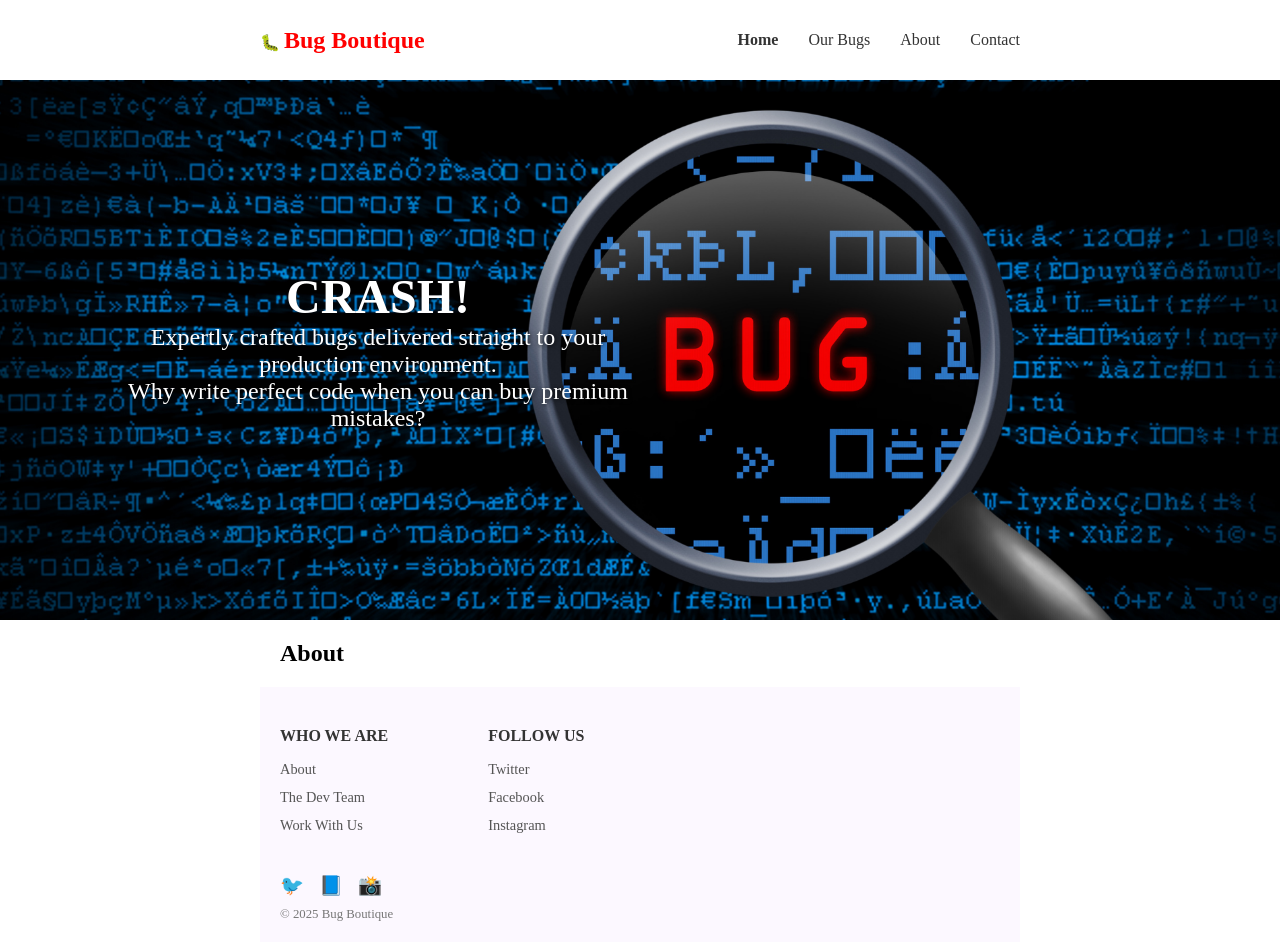
==== index.html @ af52fd67 "default commit" ====
<!doctype html>
<html lang="en">
  <head>
    <meta charset="UTF-8" />
    <meta name="viewport" content="width=device-width, initial-scale=1.0" />
    <title>The Bug Boutique | Alex Tkachenkov</title>

    <link rel="stylesheet" href="style.css" />
  </head>
  <body>
    <header>
      <div class="wrapper header-container">
        <div class="logo">
          <span class="logo-icon">🐛</span>
          <span class="logo-text">Bug Boutique</span>
        </div>

        <nav>
          <ul>
            <li><a href="index.html" class="active">Home</a></li>
            <li><a href="#bugs">Our Bugs</a></li>
            <li><a href="#about">About</a></li>
            <li><a href="#contact">Contact</a></li>
          </ul>
        </nav>
      </div>
    </header>

    <section class="hero-section">
      <div class="hero-content">
        <h1>CRASH!</h1>
        <p>
          Expertly crafted bugs delivered straight to your production
          environment. <br />
          Why write perfect code when you can buy premium mistakes?
        </p>
      </div>
    </section>

    
    <div class="wrapper">
      <section class="about">
        <h2>About</h2>
    </section>
    <footer>
        <div class="wrapper footer-container">
            <div class="footer-columns">
                <div class="footer-col">
                    <h4>WHO WE ARE</h4>
                    <ul>
                        <li><a href="#!">About</a></li>
                        <li><a href="#!">The Dev Team</a></li>
                        <li><a href="#!">Work With Us</a></li>
                    </ul>
                </div>
                
                <div class="footer-col">
                    <h4>FOLLOW US</h4>
                    <ul>
                        <li><a href="https://twitter.com" target="_blank">Twitter</a></li>
                        <li><a href="https://facebook.com" target="_blank">Facebook</a></li>
                        <li><a href="https://instagram.com" target="_blank">Instagram</a></li>
                    </ul>
                </div>
            </div>

            <div class="footer-bottom">
                <div class="social-icons">
                    <a href="https://twitter.com" target="_blank">🐦</a>
                    <a href="https://facebook.com" target="_blank">📘</a>
                    <a href="https://instagram.com" target="_blank">📸</a>
                </div>
                <p class="copyright">&copy; 2025 Bug Boutique</p>
            </div>
        </div>
    </footer>
  </body>
</html>
---- style.css ----
* {
  margin: 0;
  padding: 0;
  box-sizing: border-box;
}

body {
  min-height: 100vh;
}

.wrapper {
  max-width: 800px; /* Limits the maximum width so it doesn't stretch infinitely */
  margin: 0 auto; /* The magic trick: 'auto' on left/right margins centers the box */
  padding: 0 20px; /* Adds a little inside buffer so text doesn't touch the screen edge on mobile */
  width: 100%; /* Ensures the wrapper shrinks smoothly on smaller screens */
}
.header-container {
  display: flex;
  justify-content: space-between;
  align-items: center;
  height: 80px;

  .logo-text {
    font-size: 24px; /* Adjust as needed */
    font-weight: bold;
    color: #ff0000;
  }

  .li {
    font-size: 38px; /* Adjust as needed */
  }
}

/* Style the navigation list to be horizontal */
nav ul {
  display: flex;
  list-style: none; /* Removes the bullet points */
  gap: 30px; /* Space between the links */
}

/* Remove default link styling */
nav a {
  text-decoration: none;
  color: #333; /* Dark gray, change to match your design */
  font-weight: normal;
  transition: color 0.3s ease; /* Makes the hover effect smooth */
}

/* The Active State (Rule: must be bold) */
nav a.active {
  font-weight: bold;
}

/* The Hover State (Rule: must turn light purple) */
nav a:hover {
  color: #9b59b6;
}

.hero-section {
  width: 100%;
  height: 60vh;

  background-image: url("Software-bug.webp");
  background-size: cover;
  background-position: center;

  display: flex;
  align-items: center;

  padding: 0 10%;
}

.hero-content {
  max-width: 500px;
}

.hero-content h1 {
  font-size: 48px;
  color: #ffffff;
  text-shadow: 1px 1px 4px rgba(0, 0, 0, 0.7);
  font-style: normal;
  text-align: center;
}

.hero-content p {
  font-size: 24px;
  color: #ffffff;
  text-shadow: 1px 1px 4px rgba(0, 0, 0, 0.7);
  font-style: normal;
  text-align: center;
}

.wrapper .about {
    padding: 20px 20px;
}


/* --- FOOTER --- */
footer {
  padding: 40px 0 20px 0;
  /* Optional: a very light background color separates it from the main content */
  background-color: #fcf8ff;
}

.footer-container {
  display: flex;
  flex-direction: column;
  gap: 30px; /* Space between the columns and the bottom section */
}

/* Side-by-side columns */
.footer-columns {
  display: flex;
  gap: 100px; /* Big space between "Who We Are" and "Follow Us" */
}

.footer-col h4 {
  margin-bottom: 15px;
  font-size: 1rem;
  color: #333;
  cursor: default; /* Meets the "Not clickable" requirement */
}

.footer-col ul {
  list-style: none; /* Removes bullet points */
}

.footer-col ul li {
  margin-bottom: 10px;
}

.footer-col a {
  text-decoration: none;
  color: #555;
  font-size: 0.9rem;
  transition: color 0.3s ease;
}

/* Meets the Hover effect requirement */
.footer-col a:hover {
  color: #9b59b6;
}

.social-icons {
  display: flex;
  gap: 15px;
  margin-bottom: 10px;
}

.social-icons a {
  text-decoration: none;
  font-size: 1.2rem;
}

.copyright {
  font-size: 0.8rem;
  color: #777;
  cursor: default; /* Live text, but not a link */
}
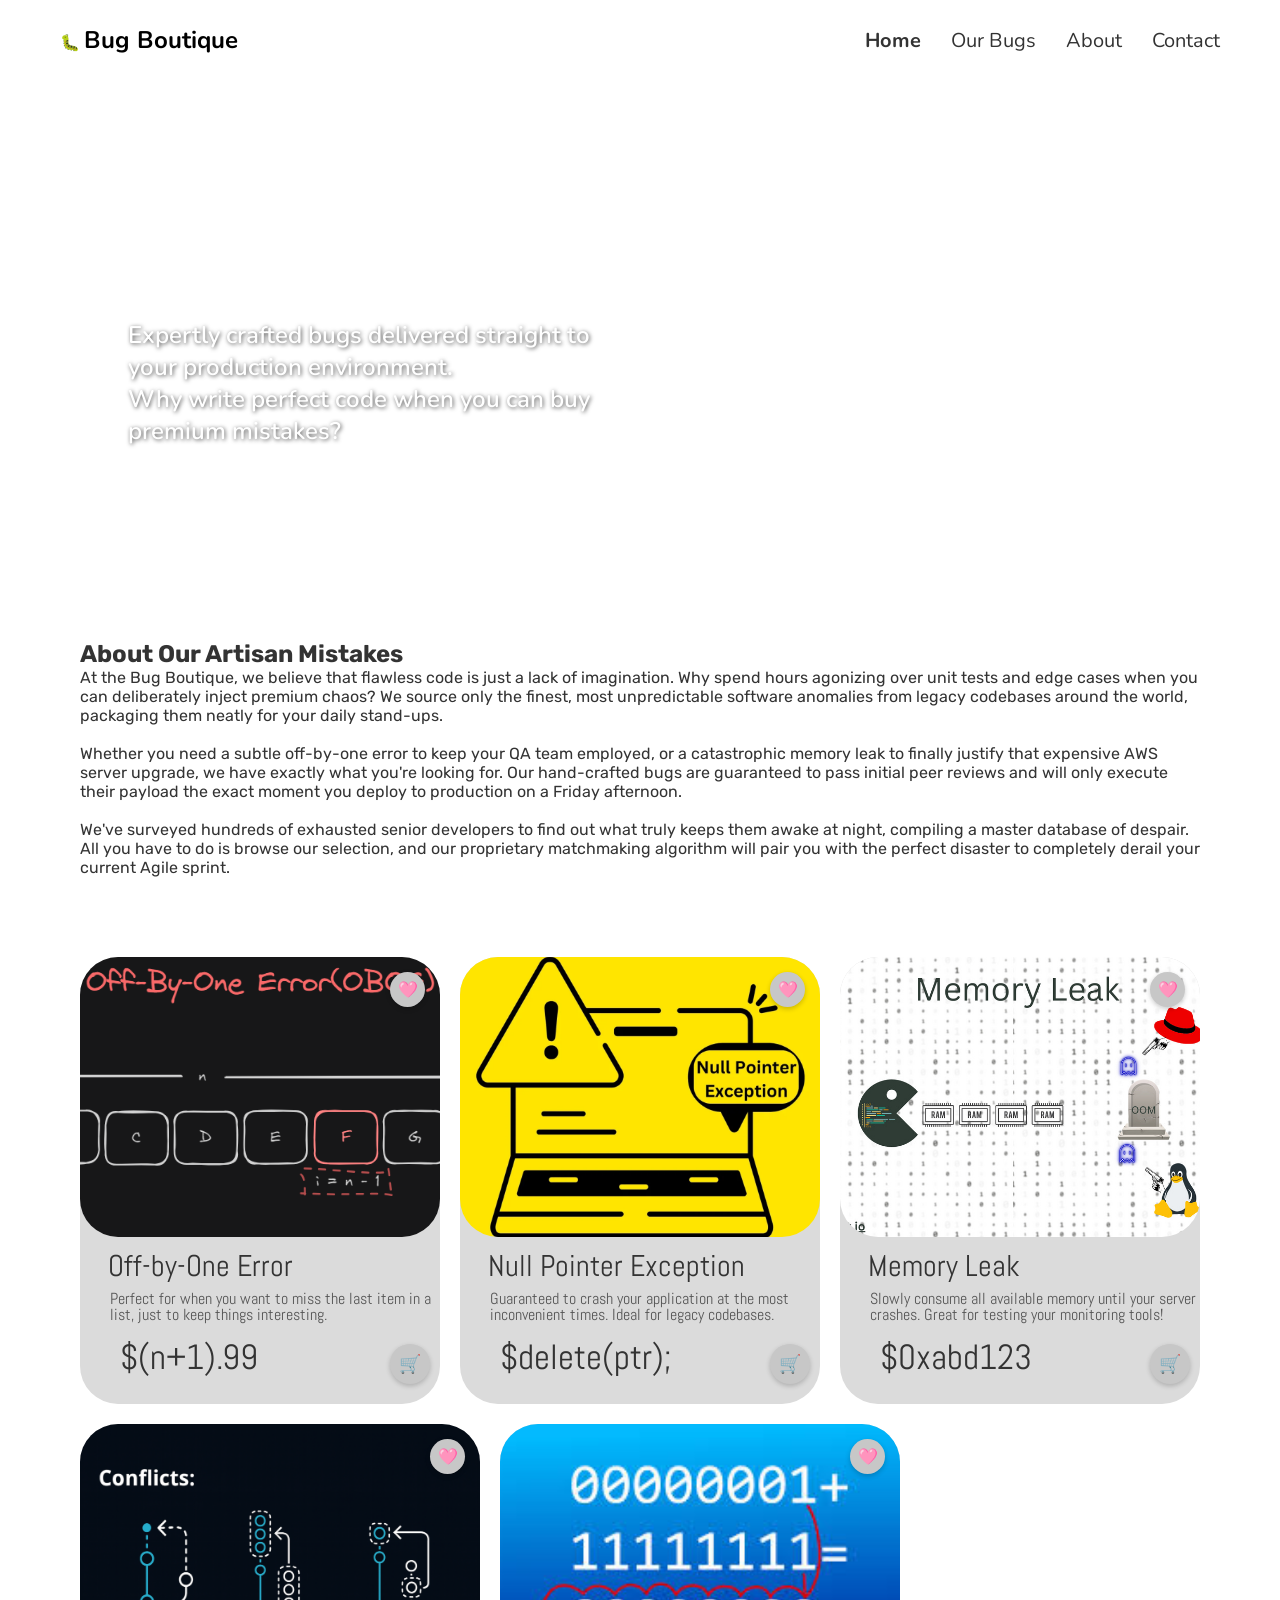
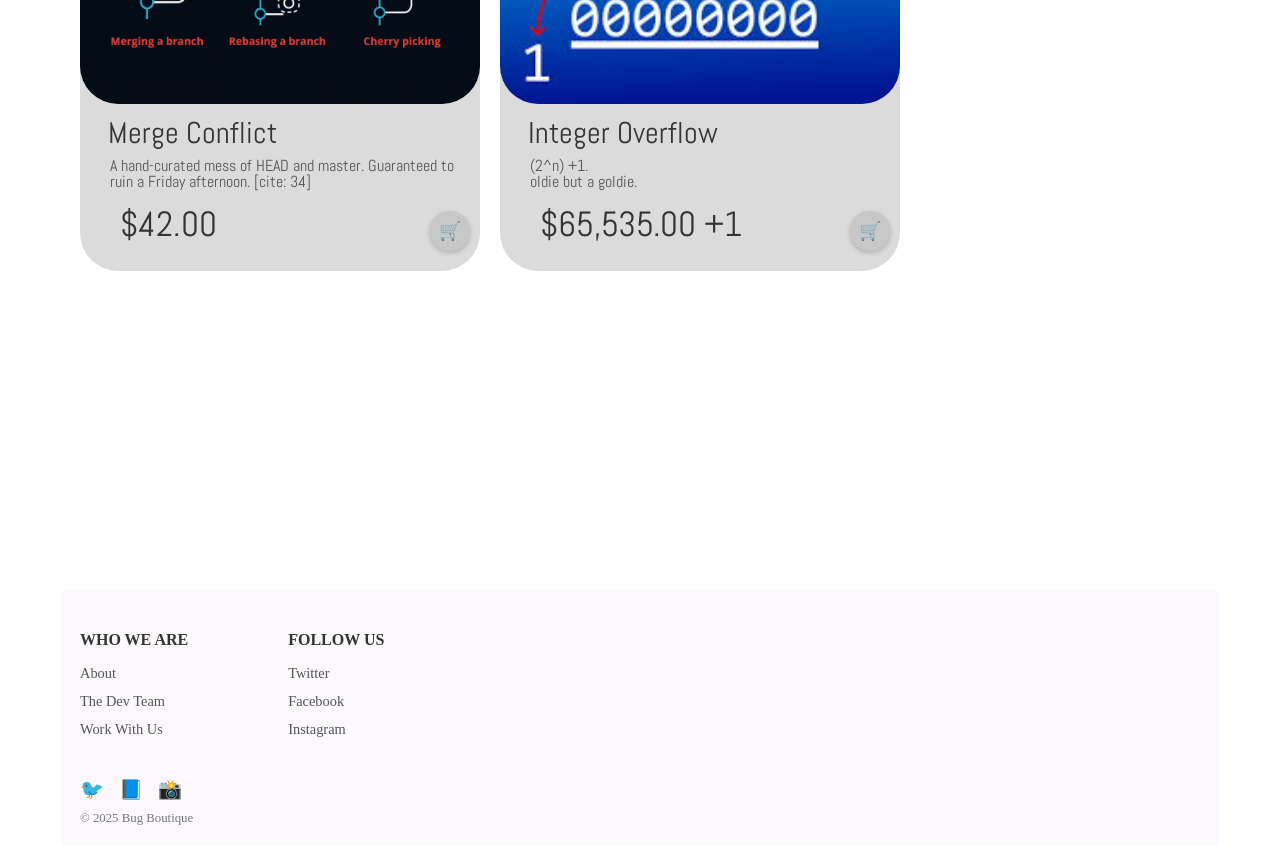
==== commit e1bffe30: "1st page done" ====
--- a/index.html
+++ b/index.html
@@ -4,8 +4,17 @@
     <meta charset="UTF-8" />
     <meta name="viewport" content="width=device-width, initial-scale=1.0" />
     <title>The Bug Boutique | Alex Tkachenkov</title>
+    <meta charset="UTF-8">
+    <meta name="viewport" content="width=device-width, initial-scale=1.0">
+    <title>The Bug Boutique | Alex Tkachenkov</title>
 
-    <link rel="stylesheet" href="style.css" />
+    <link rel="preconnect" href="https://fonts.googleapis.com">
+    <link rel="preconnect" href="https://fonts.gstatic.com" crossorigin>
+    <link href="https://fonts.googleapis.com/css2?family=Nunito:wght@400;700&family=Rubik:wght@400;700&display=swap" rel="stylesheet">
+
+<link href="https://fonts.googleapis.com/css2?family=Abel&display=swap" rel="stylesheet">
+    
+    <link rel="stylesheet" href="style.css">
   </head>
   <body>
     <header>
@@ -40,7 +49,82 @@
     
     <div class="wrapper">
       <section class="about">
-        <h2>About</h2>
+        <h2>About Our Artisan Mistakes</h2>
+        <p>At the Bug Boutique, we believe that flawless code is just a lack of imagination. Why spend hours agonizing over unit tests and edge cases when you can deliberately inject premium chaos? We source only the finest, most unpredictable software anomalies from legacy codebases around the world, packaging them neatly for your daily stand-ups.<br><br></p>
+    
+    <p>Whether you need a subtle off-by-one error to keep your QA team employed, or a catastrophic memory leak to finally justify that expensive AWS server upgrade, we have exactly what you're looking for. Our hand-crafted bugs are guaranteed to pass initial peer reviews and will only execute their payload the exact moment you deploy to production on a Friday afternoon.<br><br></p>
+    
+    <p>We've surveyed hundreds of exhausted senior developers to find out what truly keeps them awake at night, compiling a master database of despair. All you have to do is browse our selection, and our proprietary matchmaking algorithm will pair you with the perfect disaster to completely derail your current Agile sprint.<br></p>
+    </section>
+
+    <section class="cards">
+      <div class="card">
+        <div class="card-image-container">
+          <img src="images/OB1-OffByOneError.png" alt="Off-by-One Error" class="card-image"/>
+          <div class="heart-icon">🩷</div>
+        </div>
+        <h3>Off-by-One Error</h3>
+        <p>Perfect for when you want to miss the last item in a list, just to keep things interesting.</p>
+        <div class="card-footer">
+    <span class="price">$(n+1).99</span>
+    <span class="cart-icon">🛒</span>
+  </div>
+      </div>
+
+      <div class="card">
+        <div class="card-image-container">
+          <img src="images/NullPtrException.webp" alt="NullPtrException" class="card-image"/>
+          <div class="heart-icon">🩷</div>
+        </div>
+        <h3>Null Pointer Exception</h3>
+        <p>Guaranteed to crash your application at the most inconvenient times. Ideal for legacy codebases.</p>
+        <div class="card-footer">
+    <span class="price">$delete(ptr);</span>
+    <span class="cart-icon">🛒</span>
+  </div>
+      </div>
+
+      <div class="card">
+        <div class="card-image-container">
+          <img src="images/MemoyLeak.jpg" alt="MemoyLeak" class="card-image"/>
+          <div class="heart-icon">🩷</div>
+        </div>
+        <h3>Memory Leak</h3>
+        <p>Slowly consume all available memory until your server crashes. Great for testing your monitoring tools!</p>
+        <div class="card-footer">
+    <span class="price">$0xabd123</span>
+    <span class="cart-icon">🛒</span>
+  </div>
+      </div>
+
+      <div class="card">
+  <div class="card-image-container">
+    <img src="images/MergConflict.png" alt="Merge Conflict" class="card-image"/>
+    <div class="heart-icon">🩷</div>
+  </div>
+  <h3>Merge Conflict</h3>
+  <p>A hand-curated mess of  HEAD and  master. Guaranteed to ruin a Friday afternoon. [cite: 34]</p>
+  <div class="card-footer">
+    <span class="price">$42.00</span>
+    <span class="cart-icon">🛒</span>
+  </div>
+</div>
+
+<div class="card">
+  <div class="card-image-container">
+    <img src="images/IntegerOverflow.jfif" alt="Integer Overflow" class="card-image"/>
+    <div class="heart-icon">🩷</div>
+  </div>
+  <h3>Integer Overflow</h3>
+  <p>(2^n) +1.<br> oldie but a goldie.</p>
+  <div class="card-footer">
+    <span class="price">$65,535.00 +1</span>
+    <span class="cart-icon">🛒</span>
+  </div>
+</div>
+
+
+      
     </section>
     <footer>
         <div class="wrapper footer-container">
@@ -53,6 +137,8 @@
                         <li><a href="#!">Work With Us</a></li>
                     </ul>
                 </div>
+
+                
                 
                 <div class="footer-col">
                     <h4>FOLLOW US</h4>
--- a/style.css
+++ b/style.css
@@ -9,10 +9,10 @@
 }
 
 .wrapper {
-  max-width: 800px; /* Limits the maximum width so it doesn't stretch infinitely */
-  margin: 0 auto; /* The magic trick: 'auto' on left/right margins centers the box */
-  padding: 0 20px; /* Adds a little inside buffer so text doesn't touch the screen edge on mobile */
-  width: 100%; /* Ensures the wrapper shrinks smoothly on smaller screens */
+  max-width: 1200px;
+  margin: 0 auto;
+  padding: 0 20px;
+  width: 100%;
 }
 .header-container {
   display: flex;
@@ -21,13 +21,22 @@
   height: 80px;
 
   .logo-text {
-    font-size: 24px; /* Adjust as needed */
-    font-weight: bold;
-    color: #ff0000;
-  }
+  font-family: Nunito;
+font-weight: 700;
+font-size: 24px;
+line-height: 100%;
+letter-spacing: 25%;
+}
 
   .li {
-    font-size: 38px; /* Adjust as needed */
+    font-family: Nunito;
+font-weight: 700;
+font-style: Bold;
+font-size: 30px;
+leading-trim: NONE;
+line-height: 100%;
+letter-spacing: 0%;
+
   }
 }
 
@@ -44,6 +53,8 @@
   color: #333; /* Dark gray, change to match your design */
   font-weight: normal;
   transition: color 0.3s ease; /* Makes the hover effect smooth */
+  font-size: 20px;
+  font-family: "Nunito", sans-serif;
 }
 
 /* The Active State (Rule: must be bold) */
@@ -60,7 +71,8 @@
   width: 100%;
   height: 60vh;
 
-  background-image: url("Software-bug.webp");
+  /*background-image: url("Software-bug.webp");*/
+  background-image: url("images/software_bug_edited.png");
   background-size: cover;
   background-position: center;
 
@@ -77,9 +89,11 @@
 .hero-content h1 {
   font-size: 48px;
   color: #ffffff;
-  text-shadow: 1px 1px 4px rgba(0, 0, 0, 0.7);
-  font-style: normal;
-  text-align: center;
+  /*text-shadow: 1px 1px 4px rgba(0, 0, 0, 0.7);*/
+  font-style: extra-bold;
+  font-weight: 800;
+  text-align: left;
+  font-family: "Nunito", sans-serif;
 }
 
 .hero-content p {
@@ -87,13 +101,20 @@
   color: #ffffff;
   text-shadow: 1px 1px 4px rgba(0, 0, 0, 0.7);
   font-style: normal;
-  text-align: center;
+  text-align: left;
+  font-family: "Nunito", sans-serif;
+  font-weight: 600;
 }
 
 .wrapper .about {
-    padding: 20px 20px;
-}
-
+  padding: 20px 20px;
+  font-family: "Rubik", sans-serif;
+  /*color: #9b59b6;*/
+  color: #333;
+  .h1 {
+    font-weight: 700;
+  }
+}
 
 /* --- FOOTER --- */
 footer {
@@ -157,3 +178,98 @@
   color: #777;
   cursor: default; /* Live text, but not a link */
 }
+
+.cards {
+  display: flex;
+  flex-wrap: wrap;
+  gap: 20px;
+  padding: 20px 20px 320px 20px;
+  margin-top: 40px;
+  height: auto; /*consider removing*/
+
+  .card {
+    flex: 1 1 280px;
+    max-width: 400px;
+    /*min-width: 10px;*/
+    background-color: #dbdbdb;
+    border-radius: 38px;
+    display: flex;
+    flex-direction: column;
+    justify-content: space-between;
+    .card-image-container {
+      position: relative;
+      .card-image {
+        width: 100%;
+        height: 280px; /*consider removing*/
+        object-fit: cover;
+        border-radius: 38px;
+      }
+      .heart-icon {
+        top: 15px; /* Pushes it down 15px from the top edge of the image */
+        right: 15px; /* Pushes it 15px from the right edge */
+        position: absolute; /* Allows it to be positioned on top of the image */
+        /* Styling the icon circle */
+        background-color: rgb(199, 199, 199);
+        width: 35px;
+        height: 35px;
+        display: flex;
+        justify-content: center;
+        align-items: center;
+        border-radius: 50%; /* Makes the background a perfect circle */
+        cursor: pointer; /* Turns the mouse into a hand on hover */
+        box-shadow: 0 2px 5px rgba(0, 0, 0, 0.2); /* Optional: adds a tiny shadow to the icon */
+      }
+    }
+  }
+  h3 {
+      padding: 10px 0 0 28px;
+      font-family: "abel", sans-serif;
+      font-weight: 400;
+      font-size: 30px;
+      line-height: 100%;
+      letter-spacing: 0%;
+
+      color: #333;
+    }
+    p {
+      padding: 10px 0 0 30px;
+      font-family: "abel", sans-serif;
+      font-weight: 400;
+      font-size: 18x;
+      line-height: 100%;
+      letter-spacing: 0%;
+      color: #555;
+    }
+    .card-footer {
+      display: flex;
+      justify-content: space-between;
+      align-items: center;
+      padding: 10px;
+      font-family: "abel", sans-serif;
+      font-weight: 400;
+      font-size: 18px;
+      line-height: 100%;
+      letter-spacing: 0%;
+      color: #333;
+      
+      .price {
+          font-weight: 400;
+          font-size: 35px;
+          font-family: abel;
+          padding: 15px 0 28px 30px ;
+      }
+      .cart-icon {
+        background-color: rgb(199, 199, 199);
+        width: 35px;
+        height: 35px;
+        display: flex;
+        justify-content: center;
+        align-items: center;
+        border-radius: 50%; /* Makes the background a perfect circle */
+        padding: 20px;
+        cursor: pointer; /* Turns the mouse into a hand on hover */
+        box-shadow: 0 2px 5px rgba(0, 0, 0, 0.2); /* Optional: adds a tiny shadow to the icon */
+      }
+    }
+  }
+}
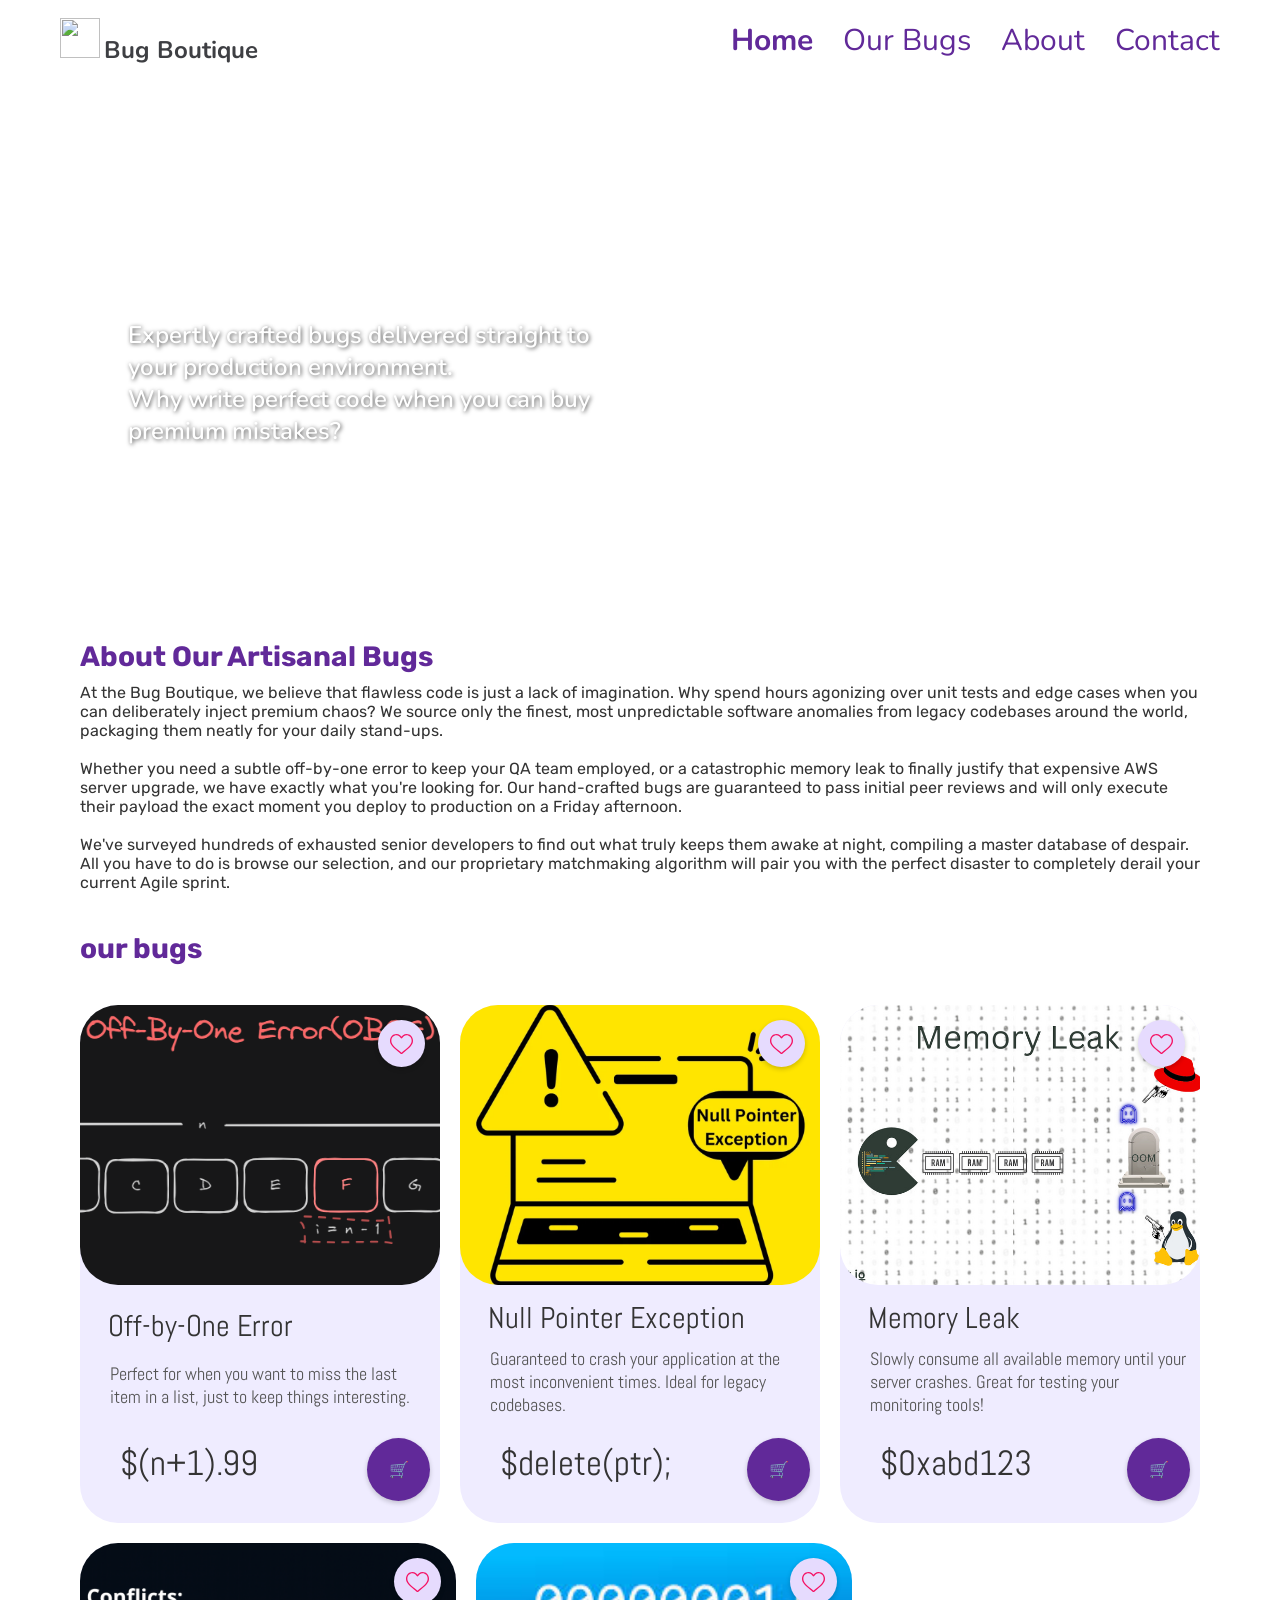
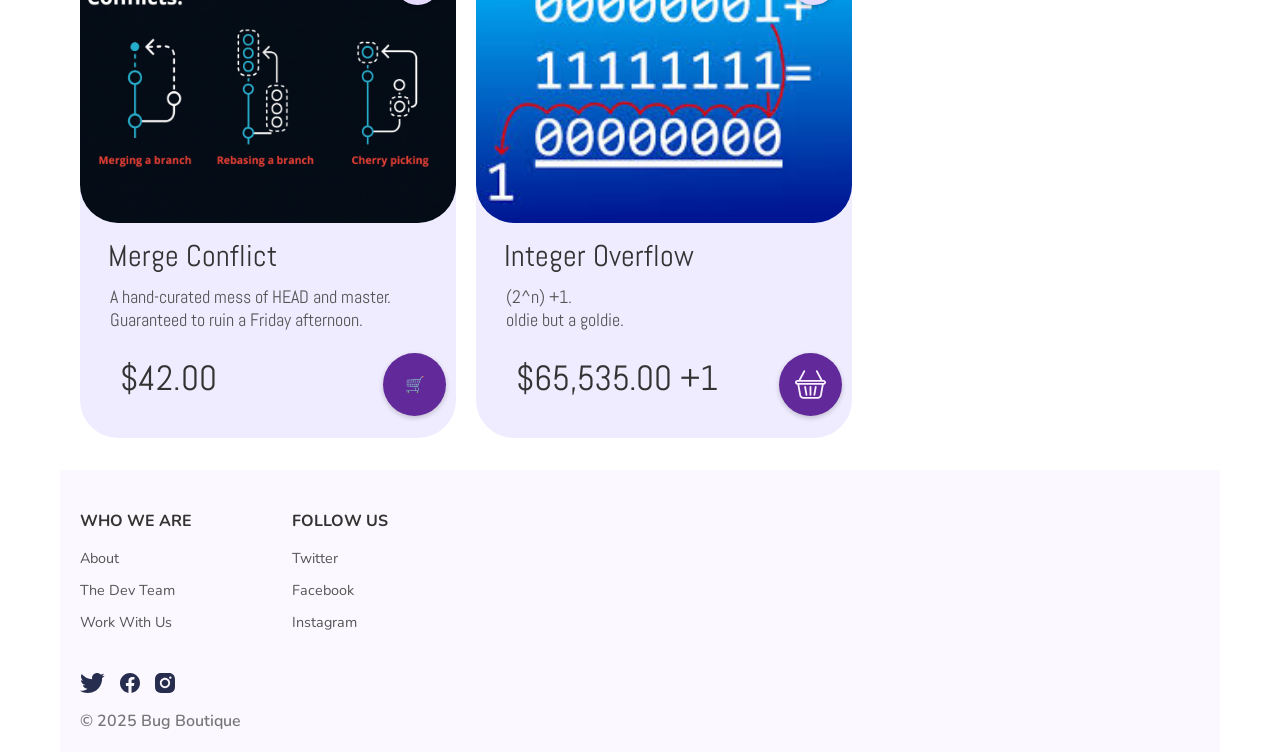
==== commit 92775860: "finished page 1" ====
--- a/index.html
+++ b/index.html
@@ -20,7 +20,7 @@
     <header>
       <div class="wrapper header-container">
         <div class="logo">
-          <span class="logo-icon">🐛</span>
+          <img src="images/BugBoutiqueLogo.png" class="logo-icon" >
           <span class="logo-text">Bug Boutique</span>
         </div>
 
@@ -49,7 +49,7 @@
     
     <div class="wrapper">
       <section class="about">
-        <h2>About Our Artisan Mistakes</h2>
+        <h2>About Our Artisanal Bugs</h2>
         <p>At the Bug Boutique, we believe that flawless code is just a lack of imagination. Why spend hours agonizing over unit tests and edge cases when you can deliberately inject premium chaos? We source only the finest, most unpredictable software anomalies from legacy codebases around the world, packaging them neatly for your daily stand-ups.<br><br></p>
     
     <p>Whether you need a subtle off-by-one error to keep your QA team employed, or a catastrophic memory leak to finally justify that expensive AWS server upgrade, we have exactly what you're looking for. Our hand-crafted bugs are guaranteed to pass initial peer reviews and will only execute their payload the exact moment you deploy to production on a Friday afternoon.<br><br></p>
@@ -57,11 +57,14 @@
     <p>We've surveyed hundreds of exhausted senior developers to find out what truly keeps them awake at night, compiling a master database of despair. All you have to do is browse our selection, and our proprietary matchmaking algorithm will pair you with the perfect disaster to completely derail your current Agile sprint.<br></p>
     </section>
 
+    
+      <h1 class="cards-title">our bugs</h1>
+    
     <section class="cards">
       <div class="card">
         <div class="card-image-container">
           <img src="images/OB1-OffByOneError.png" alt="Off-by-One Error" class="card-image"/>
-          <div class="heart-icon">🩷</div>
+          <div class="heart-icon"><img src="images/heart 4.svg"></div>
         </div>
         <h3>Off-by-One Error</h3>
         <p>Perfect for when you want to miss the last item in a list, just to keep things interesting.</p>
@@ -74,7 +77,7 @@
       <div class="card">
         <div class="card-image-container">
           <img src="images/NullPtrException.webp" alt="NullPtrException" class="card-image"/>
-          <div class="heart-icon">🩷</div>
+          <div class="heart-icon"><img src="images/heart 4.svg"></div>
         </div>
         <h3>Null Pointer Exception</h3>
         <p>Guaranteed to crash your application at the most inconvenient times. Ideal for legacy codebases.</p>
@@ -87,7 +90,7 @@
       <div class="card">
         <div class="card-image-container">
           <img src="images/MemoyLeak.jpg" alt="MemoyLeak" class="card-image"/>
-          <div class="heart-icon">🩷</div>
+          <div class="heart-icon"><img src="images/heart 4.svg"></div>
         </div>
         <h3>Memory Leak</h3>
         <p>Slowly consume all available memory until your server crashes. Great for testing your monitoring tools!</p>
@@ -100,10 +103,10 @@
       <div class="card">
   <div class="card-image-container">
     <img src="images/MergConflict.png" alt="Merge Conflict" class="card-image"/>
-    <div class="heart-icon">🩷</div>
+    <div class="heart-icon"><img src="images/heart 4.svg"></div>
   </div>
   <h3>Merge Conflict</h3>
-  <p>A hand-curated mess of  HEAD and  master. Guaranteed to ruin a Friday afternoon. [cite: 34]</p>
+  <p>A hand-curated mess of  HEAD and  master. Guaranteed to ruin a Friday afternoon.</p>
   <div class="card-footer">
     <span class="price">$42.00</span>
     <span class="cart-icon">🛒</span>
@@ -113,13 +116,13 @@
 <div class="card">
   <div class="card-image-container">
     <img src="images/IntegerOverflow.jfif" alt="Integer Overflow" class="card-image"/>
-    <div class="heart-icon">🩷</div>
+    <div class="heart-icon"><img src="images/heart 4.svg"></div>
   </div>
   <h3>Integer Overflow</h3>
   <p>(2^n) +1.<br> oldie but a goldie.</p>
   <div class="card-footer">
     <span class="price">$65,535.00 +1</span>
-    <span class="cart-icon">🛒</span>
+    <span class="cart-icon"><img src="images/shopping-basket 4.svg"></span>
   </div>
 </div>
 
@@ -152,9 +155,9 @@
 
             <div class="footer-bottom">
                 <div class="social-icons">
-                    <a href="https://twitter.com" target="_blank">🐦</a>
-                    <a href="https://facebook.com" target="_blank">📘</a>
-                    <a href="https://instagram.com" target="_blank">📸</a>
+                    <a href="https://twitter.com" target="_blank"><img src="images/twitter.svg"></a>
+                    <a href="https://facebook.com" target="_blank"><img src="images/facebook.svg"></a>
+                    <a href="https://instagram.com" target="_blank"><img src="images/instagram.svg"></a>
                 </div>
                 <p class="copyright">&copy; 2025 Bug Boutique</p>
             </div>
--- a/style.css
+++ b/style.css
@@ -6,6 +6,7 @@
 
 body {
   min-height: 100vh;
+  overflow-x: hidden;
 }
 
 .wrapper {
@@ -19,25 +20,28 @@
   justify-content: space-between;
   align-items: center;
   height: 80px;
-
-  .logo-text {
+}
+
+.logo-icon {
+  width: 40px;
+  height: 40px;
+}
+
+.logo-text {
   font-family: Nunito;
-font-weight: 700;
-font-size: 24px;
-line-height: 100%;
-letter-spacing: 25%;
-}
-
-  .li {
-    font-family: Nunito;
-font-weight: 700;
-font-style: Bold;
-font-size: 30px;
-leading-trim: NONE;
-line-height: 100%;
-letter-spacing: 0%;
-
-  }
+  font-weight: 700;
+  font-size: 24px;
+  line-height: 100%;
+  letter-spacing: 25%;
+  color: #3E3F43;
+}
+.li {
+  font-family: Nunito;
+  font-weight: 700;
+  font-style: Bold;
+  font-size: 30px;
+  line-height: 100%;
+  letter-spacing: 0%;
 }
 
 /* Style the navigation list to be horizontal */
@@ -50,10 +54,10 @@
 /* Remove default link styling */
 nav a {
   text-decoration: none;
-  color: #333; /* Dark gray, change to match your design */
+  color: #612999;
   font-weight: normal;
   transition: color 0.3s ease; /* Makes the hover effect smooth */
-  font-size: 20px;
+  font-size: 30px;
   font-family: "Nunito", sans-serif;
 }
 
@@ -64,7 +68,7 @@
 
 /* The Hover State (Rule: must turn light purple) */
 nav a:hover {
-  color: #9b59b6;
+  color: #E6DBFE;
 }
 
 .hero-section {
@@ -111,9 +115,129 @@
   font-family: "Rubik", sans-serif;
   /*color: #9b59b6;*/
   color: #333;
-  .h1 {
-    font-weight: 700;
-  }
+}
+.about h2 {
+  font-weight: 700;
+  font-size: 28px;
+  padding: 0 0 10px 0;
+  color: #612999;
+}
+.cards-title {
+  font-weight: 700;
+    font-family: "Rubik", sans-serif;
+    font-size: 28px;
+    padding: 20px 0 0 20px;
+    color: #612999;
+}
+.cards {
+  display: flex;
+  flex-wrap: wrap;
+  gap: 20px;
+  padding: 0 20px 32px 20px;
+  margin-top: 40px;
+  height: auto; /*consider removing*/
+}
+
+.cards .gallery {
+  flex: 1 1 280px;
+  max-width: 265px;
+  background-color: #dbdbdb;
+  border-radius: 38px;
+  display: flex;
+  flex-direction: column;
+  justify-content: space-between;
+}
+.cards .gallery .gallery-image-container {
+  position: relative;
+}
+
+
+/* 2. The individual card */
+.card {
+  flex: 1 1 280px;
+  max-width: 376px;
+  background-color: #EFECFF;
+  border-radius: 38px;
+  display: flex;
+  flex-direction: column;
+  justify-content: space-between;
+}
+
+/* 3. The image container inside the card */
+.card-image-container {
+  position: relative;
+}
+
+/* 4. The image itself */
+.card-image {
+  width: 100%;
+  height: 280px;
+  object-fit: cover;
+  background-color: #E6DBFE;
+  /*padding : 4px;*/
+  border-radius: 38px;
+
+}
+
+/* 5. The heart icon inside the container */
+.card-image-container .heart-icon {
+  top: 15px;
+  right: 15px;
+  position: absolute;
+  background-color: #E6DBFE;
+  width: 47px;
+  height: 47px;
+  display: flex;
+  justify-content: center;
+  align-items: center;
+  border-radius: 50%;
+  cursor: pointer;
+  box-shadow: 0 2px 5px rgba(0, 0, 0, 0.2);
+}
+
+/* 6. Typography explicitly targeting the cards */
+.card h3 {
+  padding: 10px 0 0 28px;
+  font-family: "Abel", sans-serif;
+  font-weight: 400;
+  font-size: 30px;
+  color: #333;
+}
+
+.card p {
+  padding: 10px 10px 0 30px;
+  font-family: "Abel", sans-serif;
+  font-weight: 400;
+  font-size: 18px; /* Fixed the 18x typo here! */
+  color: #555;
+}
+
+/* 7. The Footer of the card */
+.card-footer {
+  display: flex;
+  justify-content: space-between;
+  align-items: center;
+  padding: 10px;
+  color: #333;
+}
+
+.card-footer .price {
+  font-size: 35px;
+  font-family: "Abel", sans-serif;
+  padding: 15px 0 28px 30px;
+}
+
+.card-footer .cart-icon {
+  background-color:#612999;
+  width: 63px;
+  height: 63px;
+  display: flex;
+  justify-content: center;
+  align-items: center;
+  border-radius: 50%;
+  padding: 20px;
+  cursor: pointer;
+  box-shadow: 0 2px 5px rgba(0, 0, 0, 0.2);
 }
 
 /* --- FOOTER --- */
@@ -121,6 +245,7 @@
   padding: 40px 0 20px 0;
   /* Optional: a very light background color separates it from the main content */
   background-color: #fcf8ff;
+  font-family: "Nunito", sans-serif;
 }
 
 .footer-container {
@@ -174,102 +299,8 @@
 }
 
 .copyright {
-  font-size: 0.8rem;
+  font-size: 16px;
+  font-weight: 600;
   color: #777;
   cursor: default; /* Live text, but not a link */
 }
-
-.cards {
-  display: flex;
-  flex-wrap: wrap;
-  gap: 20px;
-  padding: 20px 20px 320px 20px;
-  margin-top: 40px;
-  height: auto; /*consider removing*/
-
-  .card {
-    flex: 1 1 280px;
-    max-width: 400px;
-    /*min-width: 10px;*/
-    background-color: #dbdbdb;
-    border-radius: 38px;
-    display: flex;
-    flex-direction: column;
-    justify-content: space-between;
-    .card-image-container {
-      position: relative;
-      .card-image {
-        width: 100%;
-        height: 280px; /*consider removing*/
-        object-fit: cover;
-        border-radius: 38px;
-      }
-      .heart-icon {
-        top: 15px; /* Pushes it down 15px from the top edge of the image */
-        right: 15px; /* Pushes it 15px from the right edge */
-        position: absolute; /* Allows it to be positioned on top of the image */
-        /* Styling the icon circle */
-        background-color: rgb(199, 199, 199);
-        width: 35px;
-        height: 35px;
-        display: flex;
-        justify-content: center;
-        align-items: center;
-        border-radius: 50%; /* Makes the background a perfect circle */
-        cursor: pointer; /* Turns the mouse into a hand on hover */
-        box-shadow: 0 2px 5px rgba(0, 0, 0, 0.2); /* Optional: adds a tiny shadow to the icon */
-      }
-    }
-  }
-  h3 {
-      padding: 10px 0 0 28px;
-      font-family: "abel", sans-serif;
-      font-weight: 400;
-      font-size: 30px;
-      line-height: 100%;
-      letter-spacing: 0%;
-
-      color: #333;
-    }
-    p {
-      padding: 10px 0 0 30px;
-      font-family: "abel", sans-serif;
-      font-weight: 400;
-      font-size: 18x;
-      line-height: 100%;
-      letter-spacing: 0%;
-      color: #555;
-    }
-    .card-footer {
-      display: flex;
-      justify-content: space-between;
-      align-items: center;
-      padding: 10px;
-      font-family: "abel", sans-serif;
-      font-weight: 400;
-      font-size: 18px;
-      line-height: 100%;
-      letter-spacing: 0%;
-      color: #333;
-      
-      .price {
-          font-weight: 400;
-          font-size: 35px;
-          font-family: abel;
-          padding: 15px 0 28px 30px ;
-      }
-      .cart-icon {
-        background-color: rgb(199, 199, 199);
-        width: 35px;
-        height: 35px;
-        display: flex;
-        justify-content: center;
-        align-items: center;
-        border-radius: 50%; /* Makes the background a perfect circle */
-        padding: 20px;
-        cursor: pointer; /* Turns the mouse into a hand on hover */
-        box-shadow: 0 2px 5px rgba(0, 0, 0, 0.2); /* Optional: adds a tiny shadow to the icon */
-      }
-    }
-  }
-}
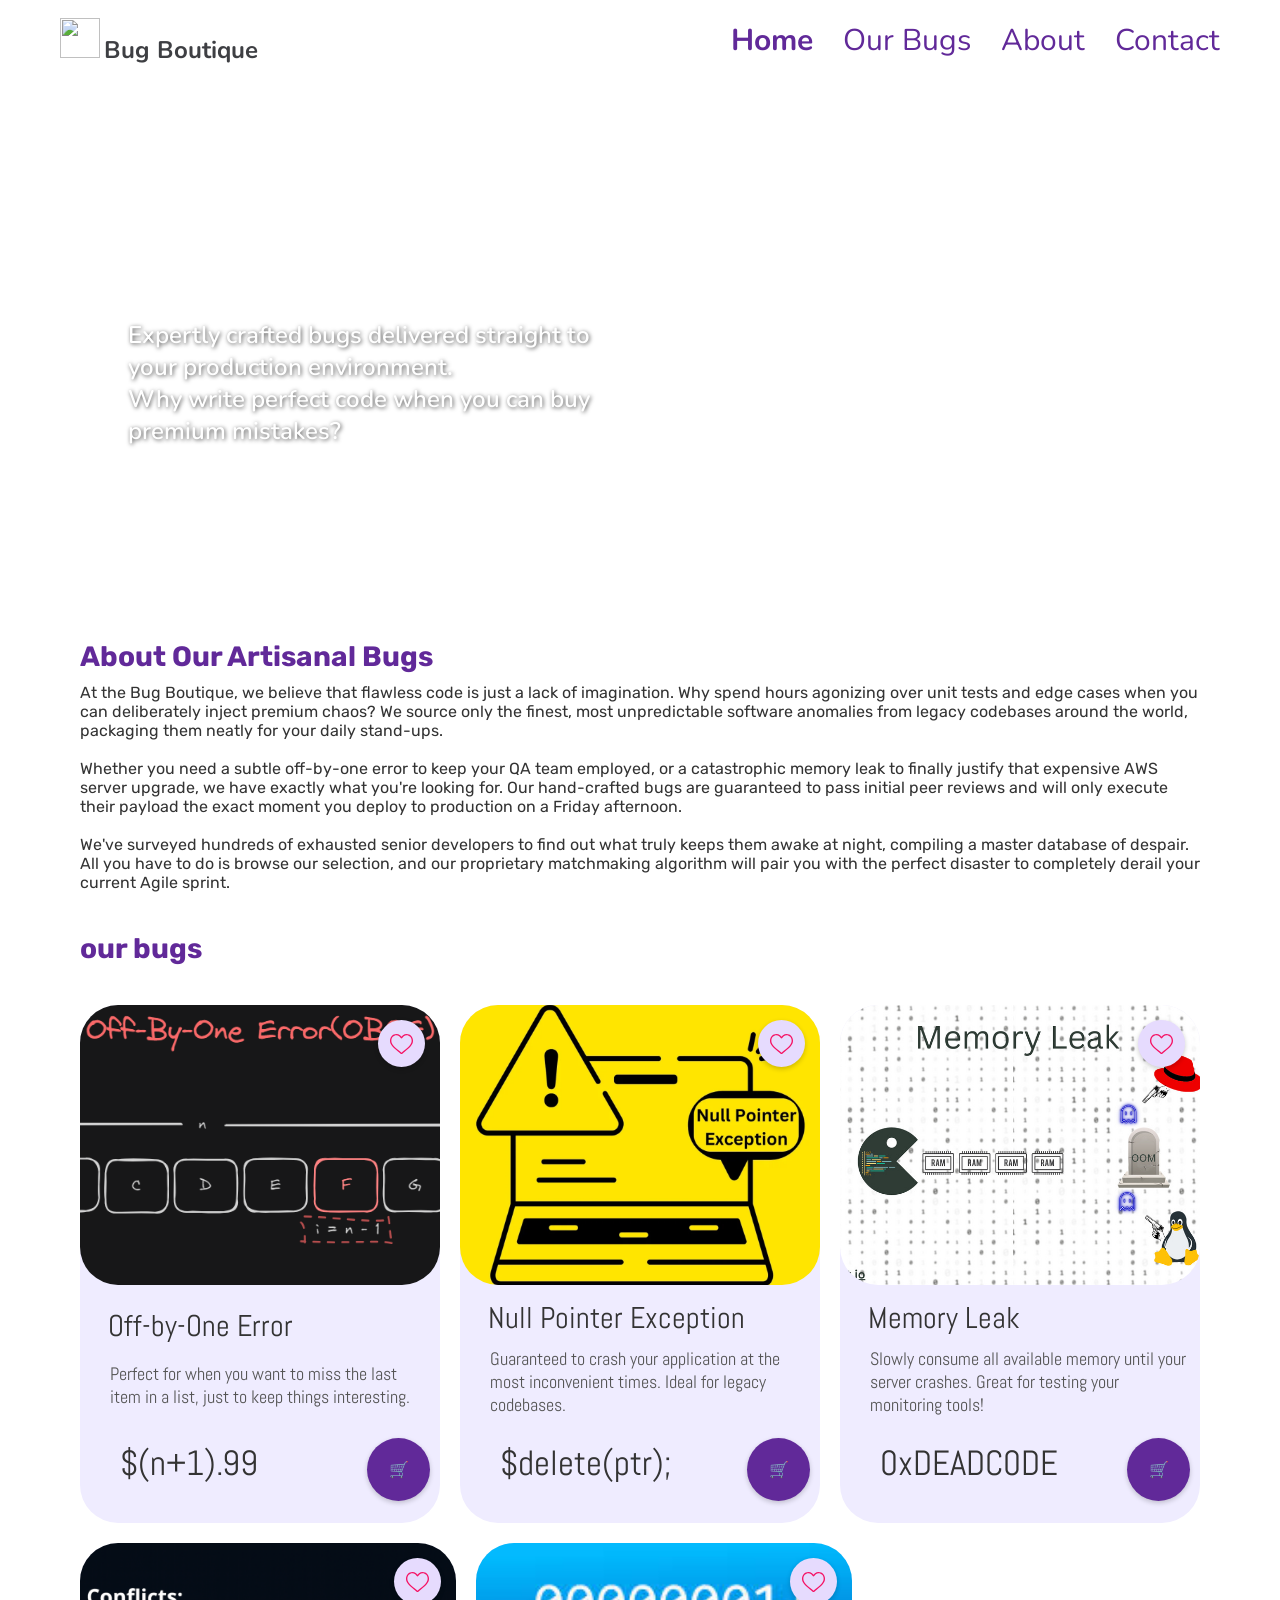
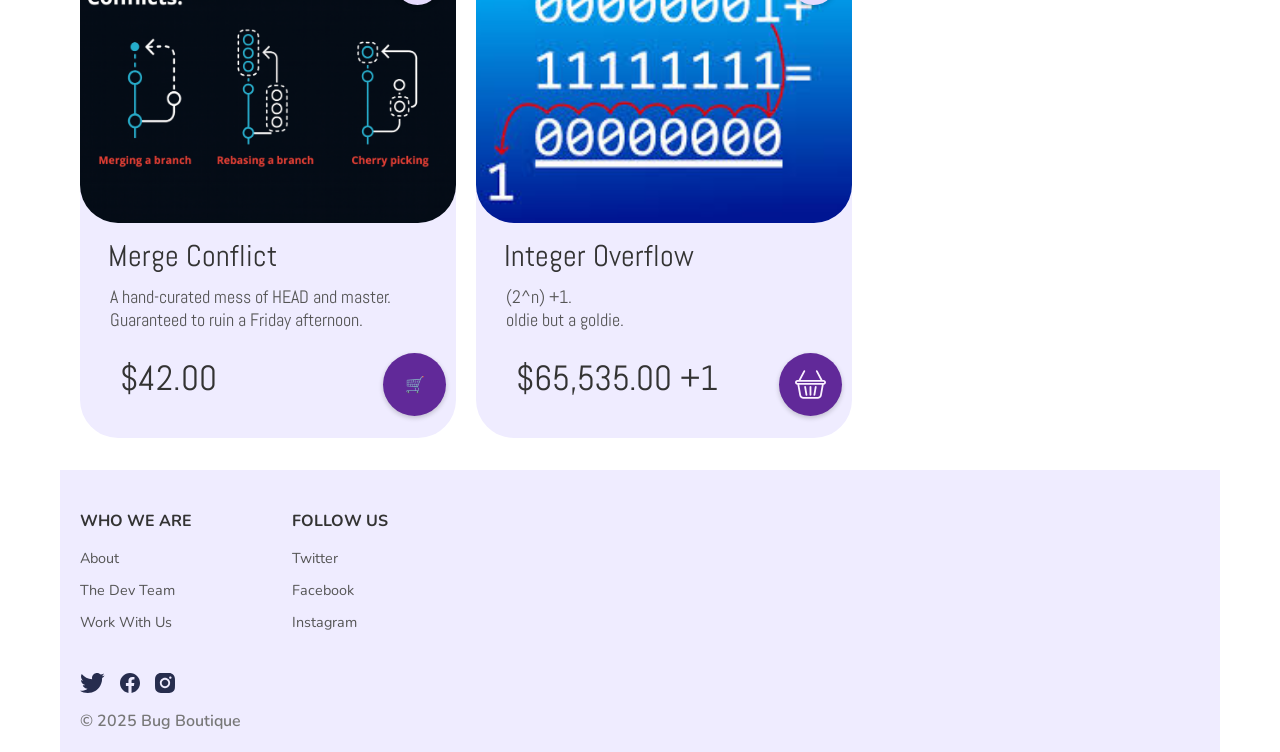
==== commit 4ab5eb85: "second page done" ====
--- a/index.html
+++ b/index.html
@@ -95,7 +95,7 @@
         <h3>Memory Leak</h3>
         <p>Slowly consume all available memory until your server crashes. Great for testing your monitoring tools!</p>
         <div class="card-footer">
-    <span class="price">$0xabd123</span>
+    <span class="price">0xDEADC0DE</span>
     <span class="cart-icon">🛒</span>
   </div>
       </div>
--- a/style.css
+++ b/style.css
@@ -116,6 +116,46 @@
   /*color: #9b59b6;*/
   color: #333;
 }
+
+.wrapper .listOfBugs {
+    padding: 20px 0px 0px 20px;
+  font-family: "Rubik", sans-serif;
+}
+
+.wrapper .listOfBugs h2 {
+ font-family: Rubik;
+font-weight: 500;
+font-size: 40px;
+line-height: 40px;
+letter-spacing: 0%;
+padding: 0 0 20px 0;
+color: #612999;
+}
+
+.wrapper .listOfBugs ul {
+  list-style: none;
+}
+
+.wrapper .listOfBugs ul li {
+  font-family: "Rubik", sans-serif;
+  font-weight: 400;
+  font-size: 24px;
+  color: #555;
+  padding: 10px 0;
+  display: flex;
+  align-items: center;
+}
+
+.wrapper .listOfBugs ul li img {
+  width: 82px;
+  height: 82px;
+  padding: 20px;
+  margin-right: 10px;
+  background-color: #612999;
+  border-radius: 50%;
+  line-height: 14px;
+}
+
 .about h2 {
   font-weight: 700;
   font-size: 28px;
@@ -129,6 +169,15 @@
     padding: 20px 0 0 20px;
     color: #612999;
 }
+
+.your-choice {
+  display: flex;
+  justify-content: center;
+  padding: 40px 20px;
+}
+
+
+
 .cards {
   display: flex;
   flex-wrap: wrap;
@@ -138,18 +187,28 @@
   height: auto; /*consider removing*/
 }
 
-.cards .gallery {
-  flex: 1 1 280px;
-  max-width: 265px;
-  background-color: #dbdbdb;
-  border-radius: 38px;
-  display: flex;
-  flex-direction: column;
-  justify-content: space-between;
-}
-.cards .gallery .gallery-image-container {
+.image-gallery  {
+  display: flex;
+  gap: 20px;
+  padding: 40px 20px;
+  justify-content: center;
+  flex-wrap: wrap;
+}
+.image-gallery  .gallery-image-container {
   position: relative;
 }
+
+.image-gallery  .gallery-image-container img {
+  
+  width: 100%;
+  height: 280px;
+  object-fit: cover;
+  background-color: #E6DBFE;
+  padding : 4px;
+  /*border-radius: 38px;*/
+
+}
+
 
 
 /* 2. The individual card */
@@ -243,8 +302,8 @@
 /* --- FOOTER --- */
 footer {
   padding: 40px 0 20px 0;
-  /* Optional: a very light background color separates it from the main content */
-  background-color: #fcf8ff;
+  
+  background-color: #EFECFF;
   font-family: "Nunito", sans-serif;
 }
 
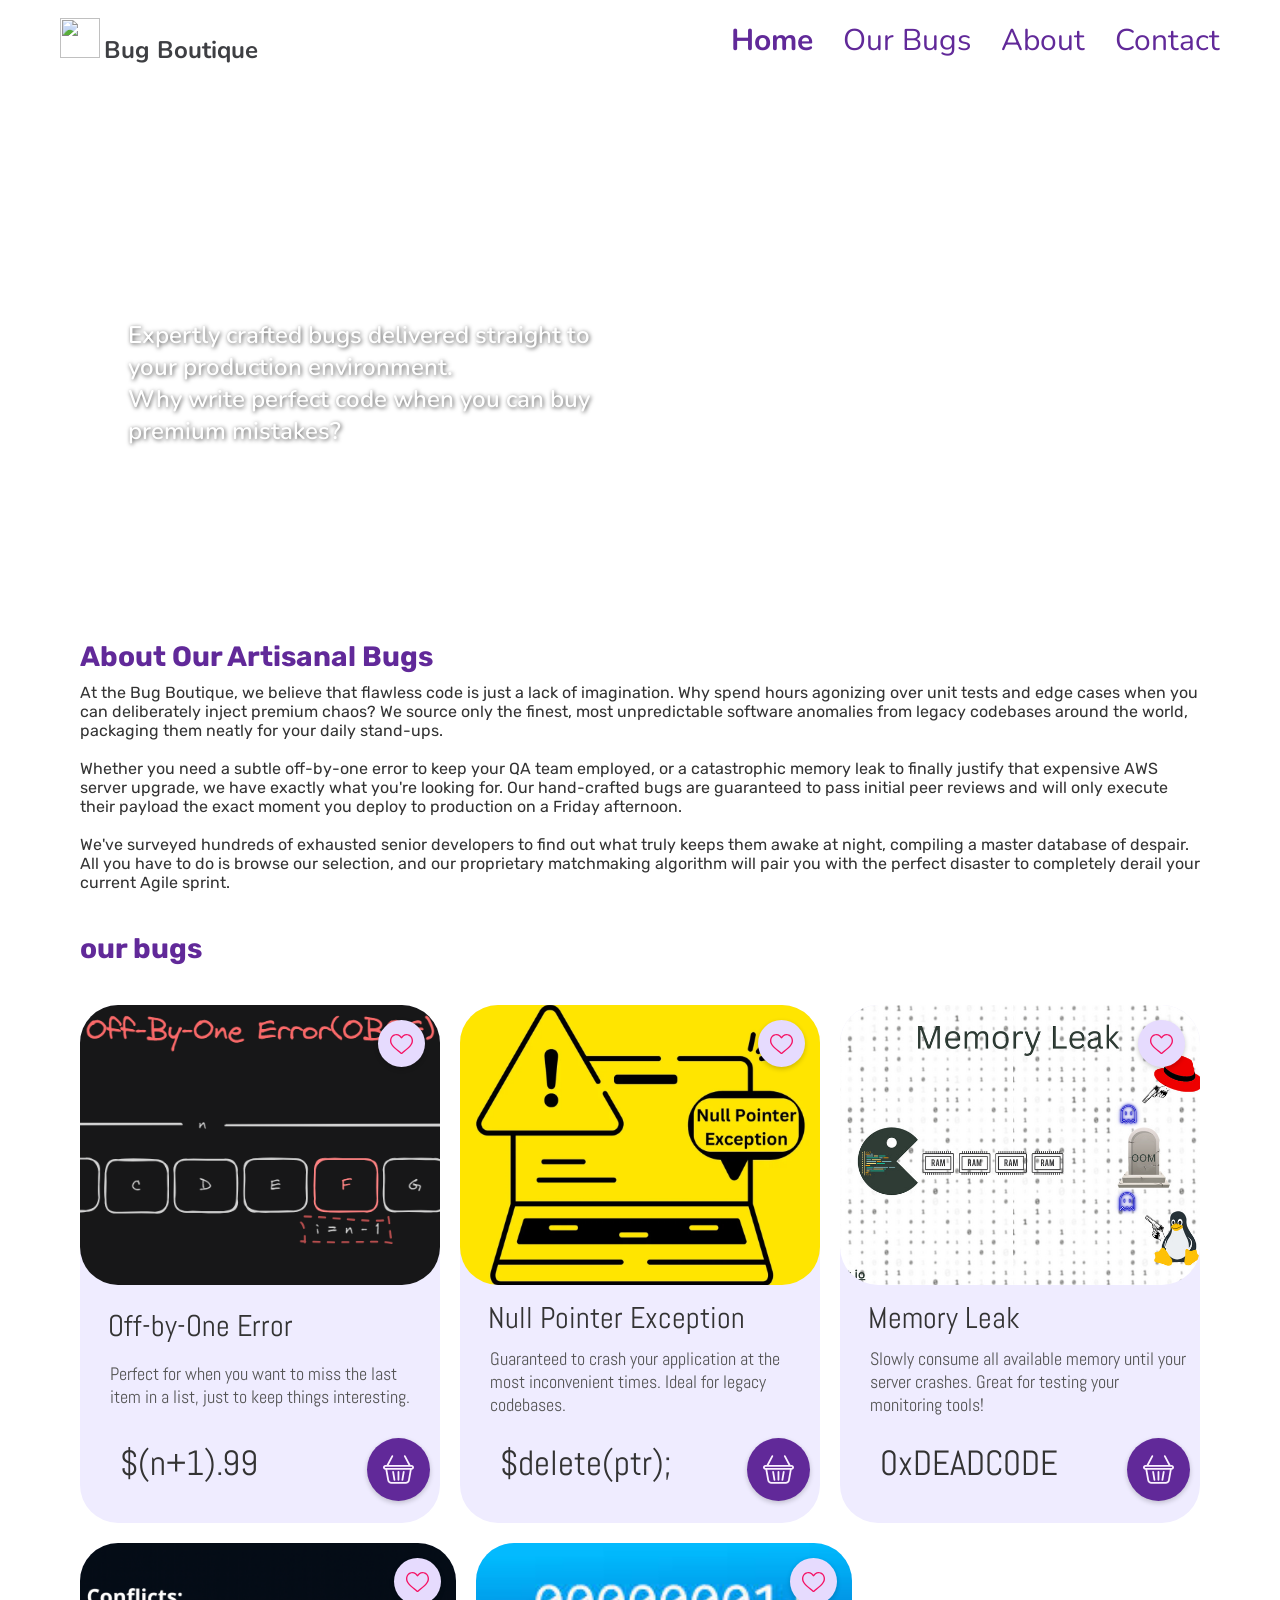
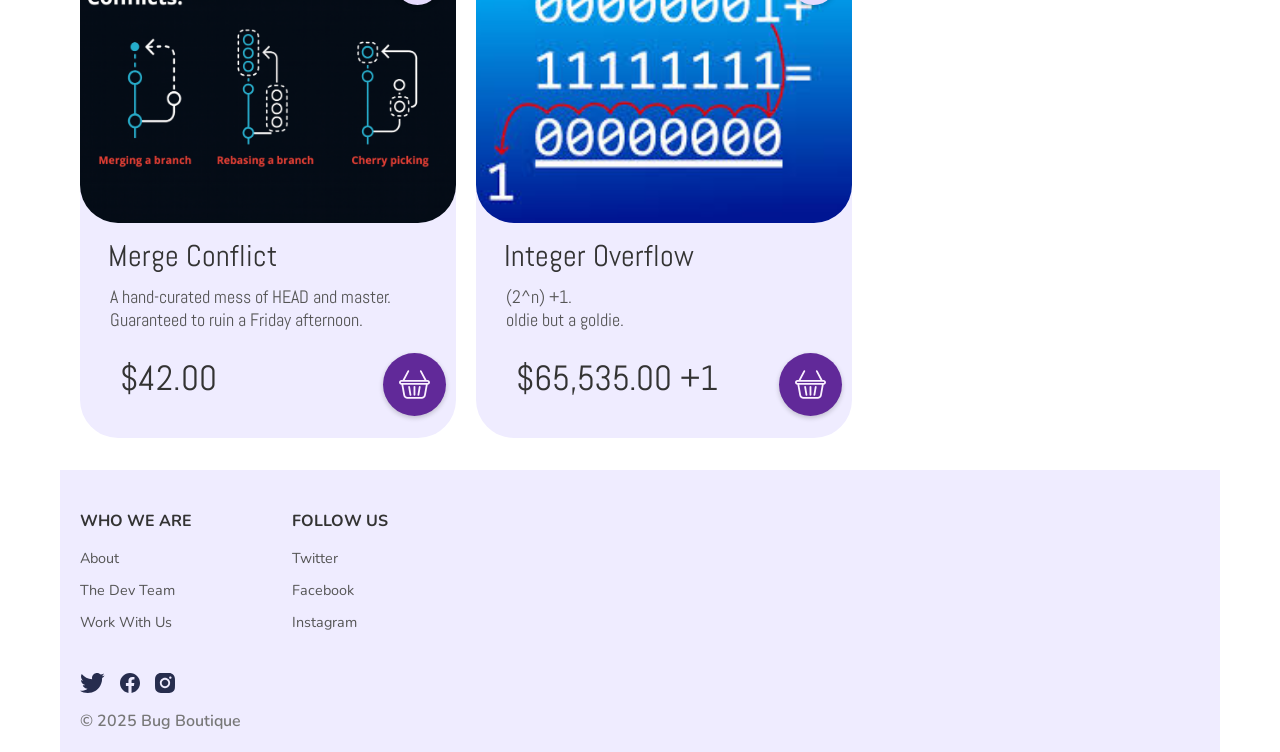
==== commit a0d509bb: "fixing shopping carts" ====
--- a/index.html
+++ b/index.html
@@ -70,7 +70,7 @@
         <p>Perfect for when you want to miss the last item in a list, just to keep things interesting.</p>
         <div class="card-footer">
     <span class="price">$(n+1).99</span>
-    <span class="cart-icon">🛒</span>
+    <span class="cart-icon"><img src="images/shopping-basket 4.svg"></span>
   </div>
       </div>
 
@@ -83,7 +83,7 @@
         <p>Guaranteed to crash your application at the most inconvenient times. Ideal for legacy codebases.</p>
         <div class="card-footer">
     <span class="price">$delete(ptr);</span>
-    <span class="cart-icon">🛒</span>
+    <span class="cart-icon"><img src="images/shopping-basket 4.svg"></span>
   </div>
       </div>
 
@@ -96,7 +96,7 @@
         <p>Slowly consume all available memory until your server crashes. Great for testing your monitoring tools!</p>
         <div class="card-footer">
     <span class="price">0xDEADC0DE</span>
-    <span class="cart-icon">🛒</span>
+    <span class="cart-icon"><img src="images/shopping-basket 4.svg"></span>
   </div>
       </div>
 
@@ -109,7 +109,7 @@
   <p>A hand-curated mess of  HEAD and  master. Guaranteed to ruin a Friday afternoon.</p>
   <div class="card-footer">
     <span class="price">$42.00</span>
-    <span class="cart-icon">🛒</span>
+    <span class="cart-icon"><img src="images/shopping-basket 4.svg"></span>
   </div>
 </div>
 
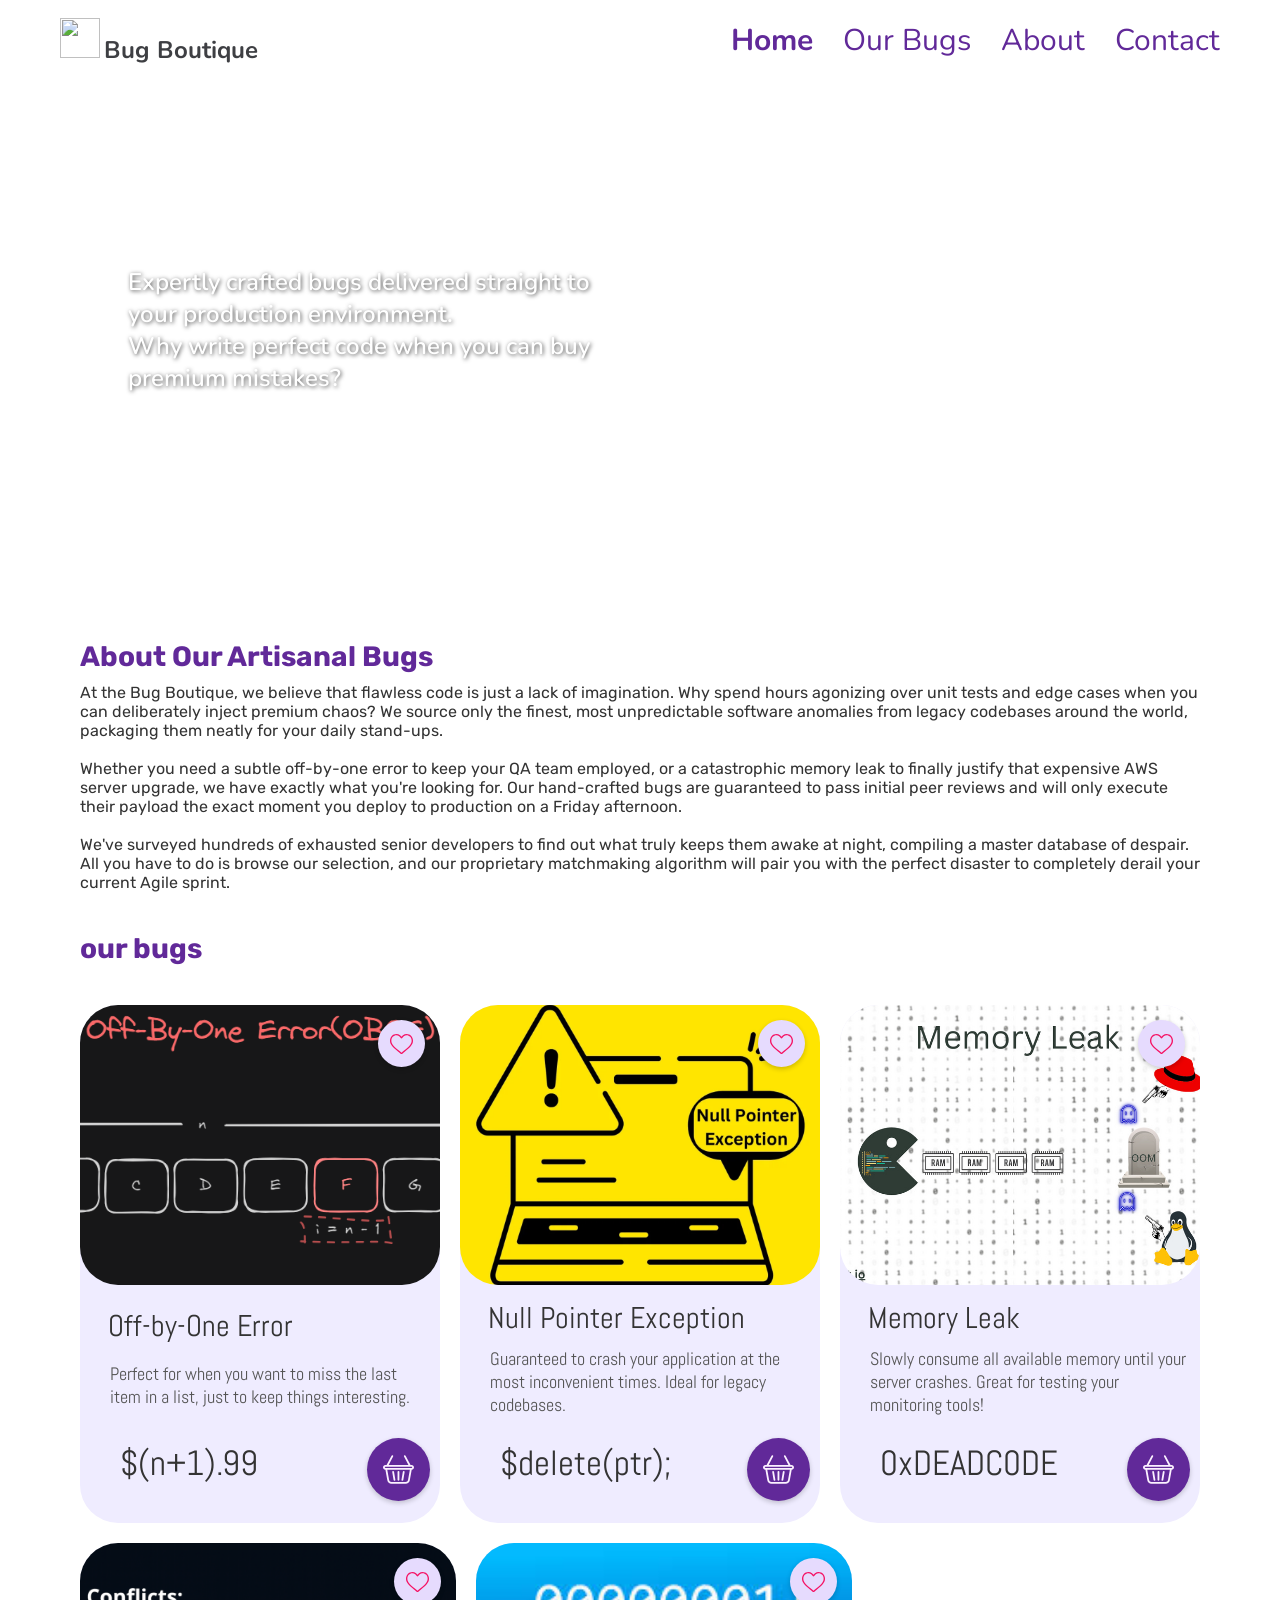
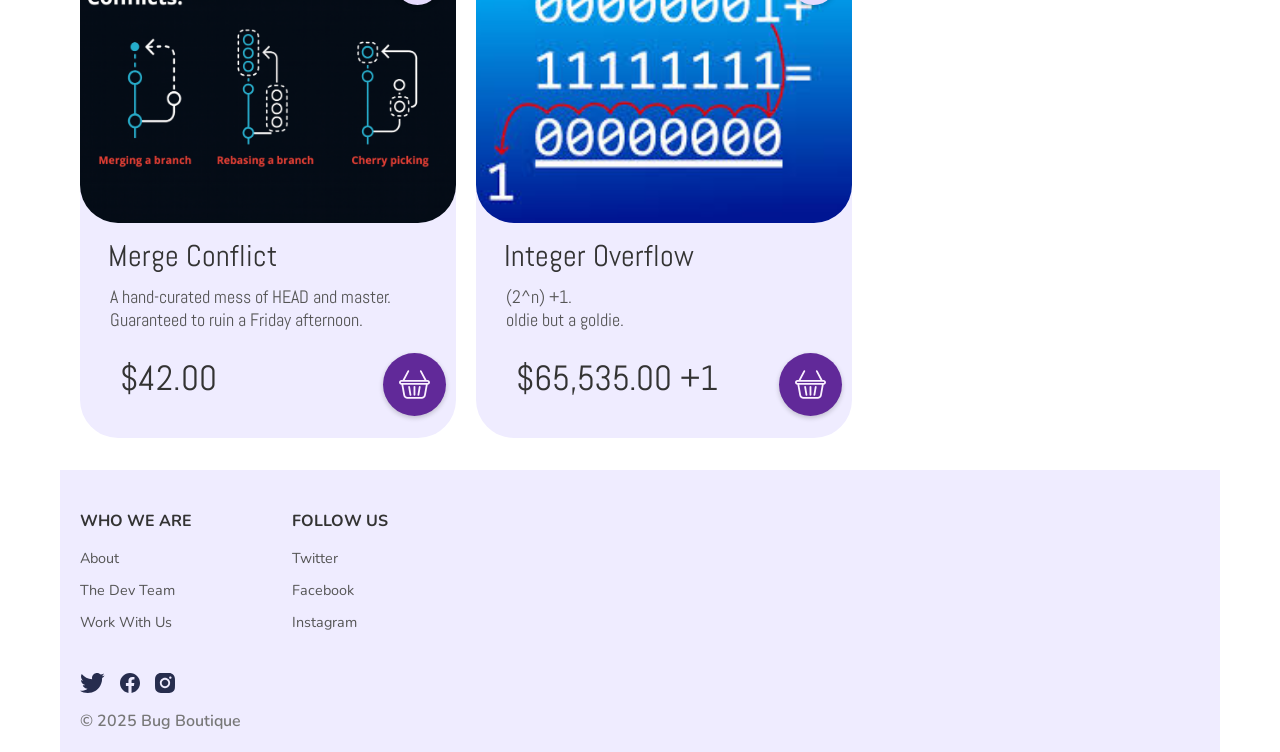
==== commit 3f765497: "updating and including page 2" ====
--- a/index.html
+++ b/index.html
@@ -27,7 +27,7 @@
         <nav>
           <ul>
             <li><a href="index.html" class="active">Home</a></li>
-            <li><a href="#bugs">Our Bugs</a></li>
+            <li><a href="page2.html">Our Bugs</a></li>
             <li><a href="#about">About</a></li>
             <li><a href="#contact">Contact</a></li>
           </ul>
@@ -38,11 +38,13 @@
     <section class="hero-section">
       <div class="hero-content">
         <h1>CRASH!</h1>
+        <div class="p-container">
         <p>
           Expertly crafted bugs delivered straight to your production
-          environment. <br />
+          environment. <br>
           Why write perfect code when you can buy premium mistakes?
         </p>
+        </div>
       </div>
     </section>
 
--- a/style.css
+++ b/style.css
@@ -44,14 +44,12 @@
   letter-spacing: 0%;
 }
 
-/* Style the navigation list to be horizontal */
 nav ul {
   display: flex;
-  list-style: none; /* Removes the bullet points */
-  gap: 30px; /* Space between the links */
-}
-
-/* Remove default link styling */
+  list-style: none; 
+  gap: 30px; 
+}
+
 nav a {
   text-decoration: none;
   color: #612999;
@@ -87,7 +85,8 @@
 }
 
 .hero-content {
-  max-width: 500px;
+  width: 500px;
+  height: 300px;
 }
 
 .hero-content h1 {
@@ -100,6 +99,7 @@
   font-family: "Nunito", sans-serif;
 }
 
+
 .hero-content p {
   font-size: 24px;
   color: #ffffff;
@@ -191,7 +191,7 @@
   display: flex;
   gap: 20px;
   padding: 40px 20px;
-  justify-content: center;
+  justify-content: left;
   flex-wrap: wrap;
 }
 .image-gallery  .gallery-image-container {
@@ -211,7 +211,6 @@
 
 
 
-/* 2. The individual card */
 .card {
   flex: 1 1 280px;
   max-width: 376px;
@@ -222,12 +221,10 @@
   justify-content: space-between;
 }
 
-/* 3. The image container inside the card */
 .card-image-container {
   position: relative;
 }
 
-/* 4. The image itself */
 .card-image {
   width: 100%;
   height: 280px;
@@ -238,7 +235,6 @@
 
 }
 
-/* 5. The heart icon inside the container */
 .card-image-container .heart-icon {
   top: 15px;
   right: 15px;
@@ -254,7 +250,6 @@
   box-shadow: 0 2px 5px rgba(0, 0, 0, 0.2);
 }
 
-/* 6. Typography explicitly targeting the cards */
 .card h3 {
   padding: 10px 0 0 28px;
   font-family: "Abel", sans-serif;
@@ -267,11 +262,10 @@
   padding: 10px 10px 0 30px;
   font-family: "Abel", sans-serif;
   font-weight: 400;
-  font-size: 18px; /* Fixed the 18x typo here! */
+  font-size: 18px;
   color: #555;
 }
 
-/* 7. The Footer of the card */
 .card-footer {
   display: flex;
   justify-content: space-between;
@@ -310,10 +304,10 @@
 .footer-container {
   display: flex;
   flex-direction: column;
-  gap: 30px; /* Space between the columns and the bottom section */
-}
-
-/* Side-by-side columns */
+  gap: 30px; 
+}
+
+
 .footer-columns {
   display: flex;
   gap: 100px; /* Big space between "Who We Are" and "Follow Us" */
@@ -323,7 +317,7 @@
   margin-bottom: 15px;
   font-size: 1rem;
   color: #333;
-  cursor: default; /* Meets the "Not clickable" requirement */
+  cursor: default;
 }
 
 .footer-col ul {
@@ -341,7 +335,6 @@
   transition: color 0.3s ease;
 }
 
-/* Meets the Hover effect requirement */
 .footer-col a:hover {
   color: #9b59b6;
 }
@@ -361,5 +354,5 @@
   font-size: 16px;
   font-weight: 600;
   color: #777;
-  cursor: default; /* Live text, but not a link */
-}
+  cursor: default; 
+}
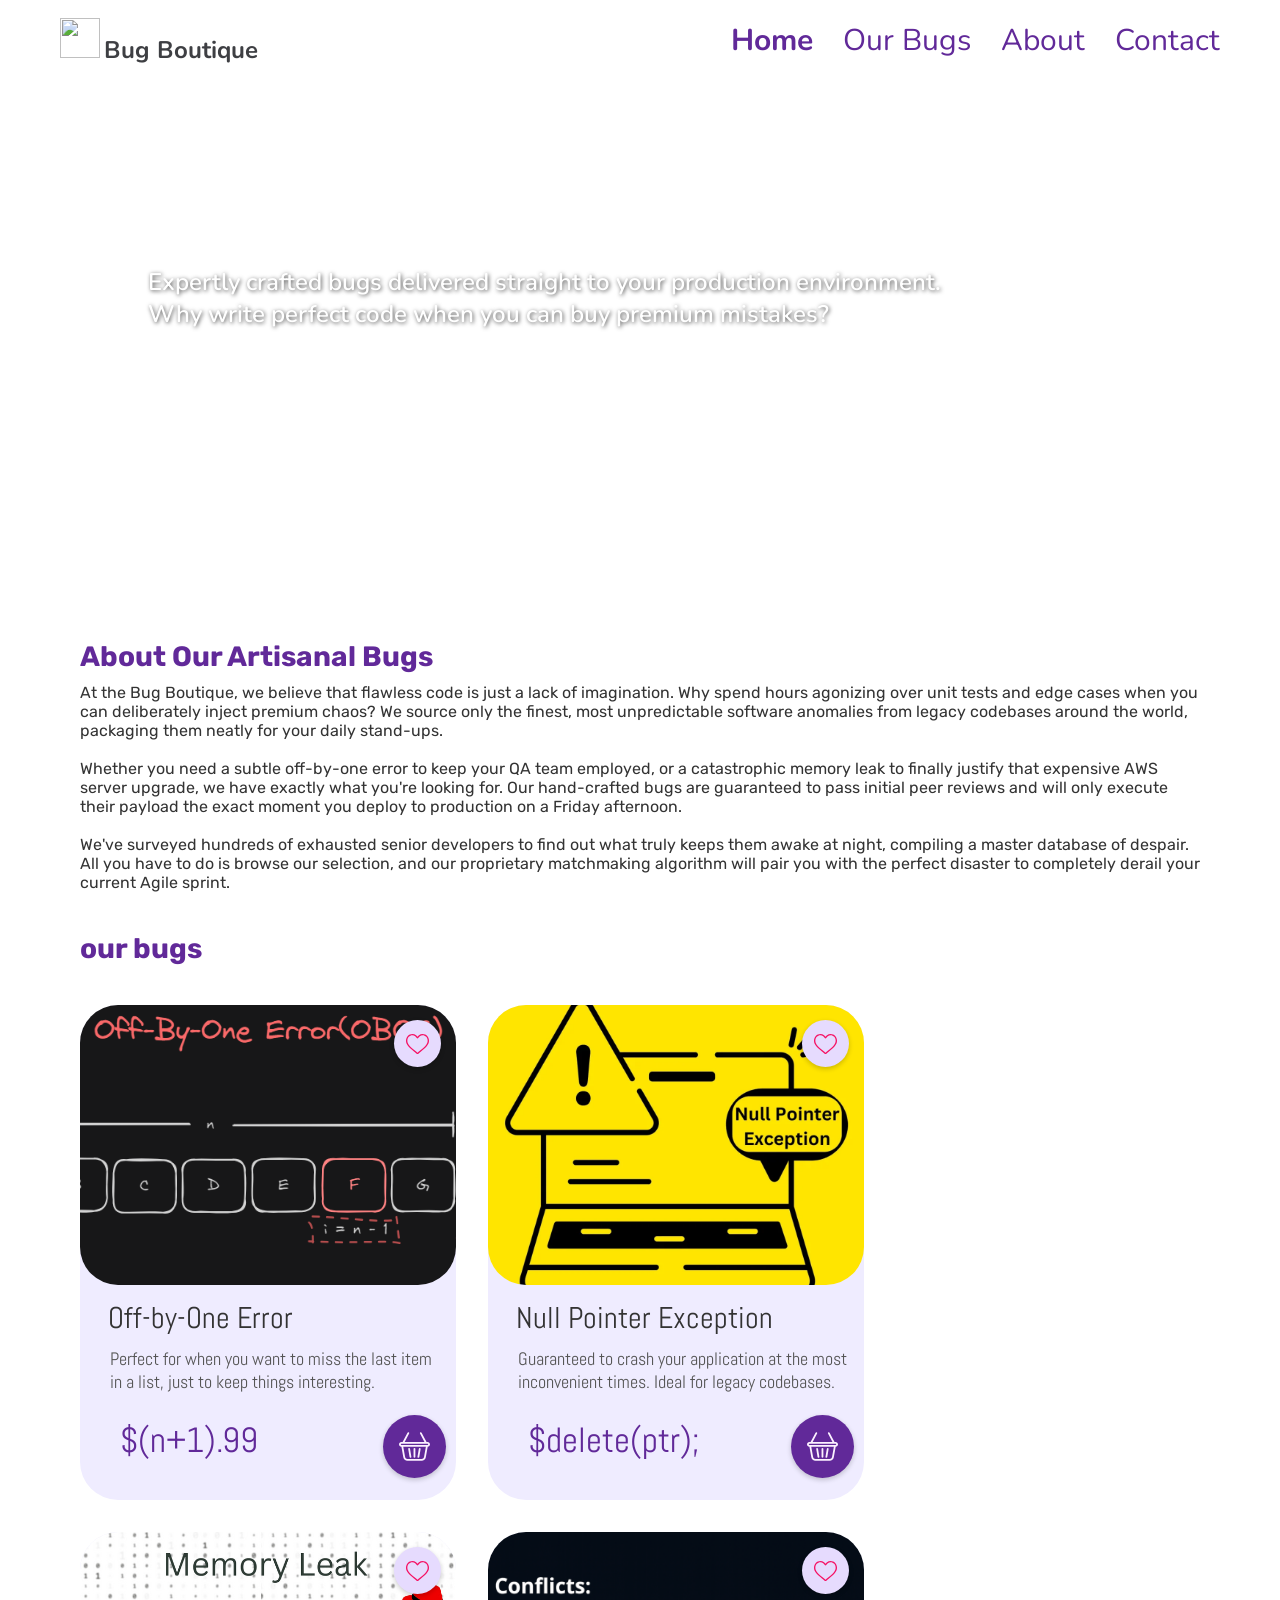
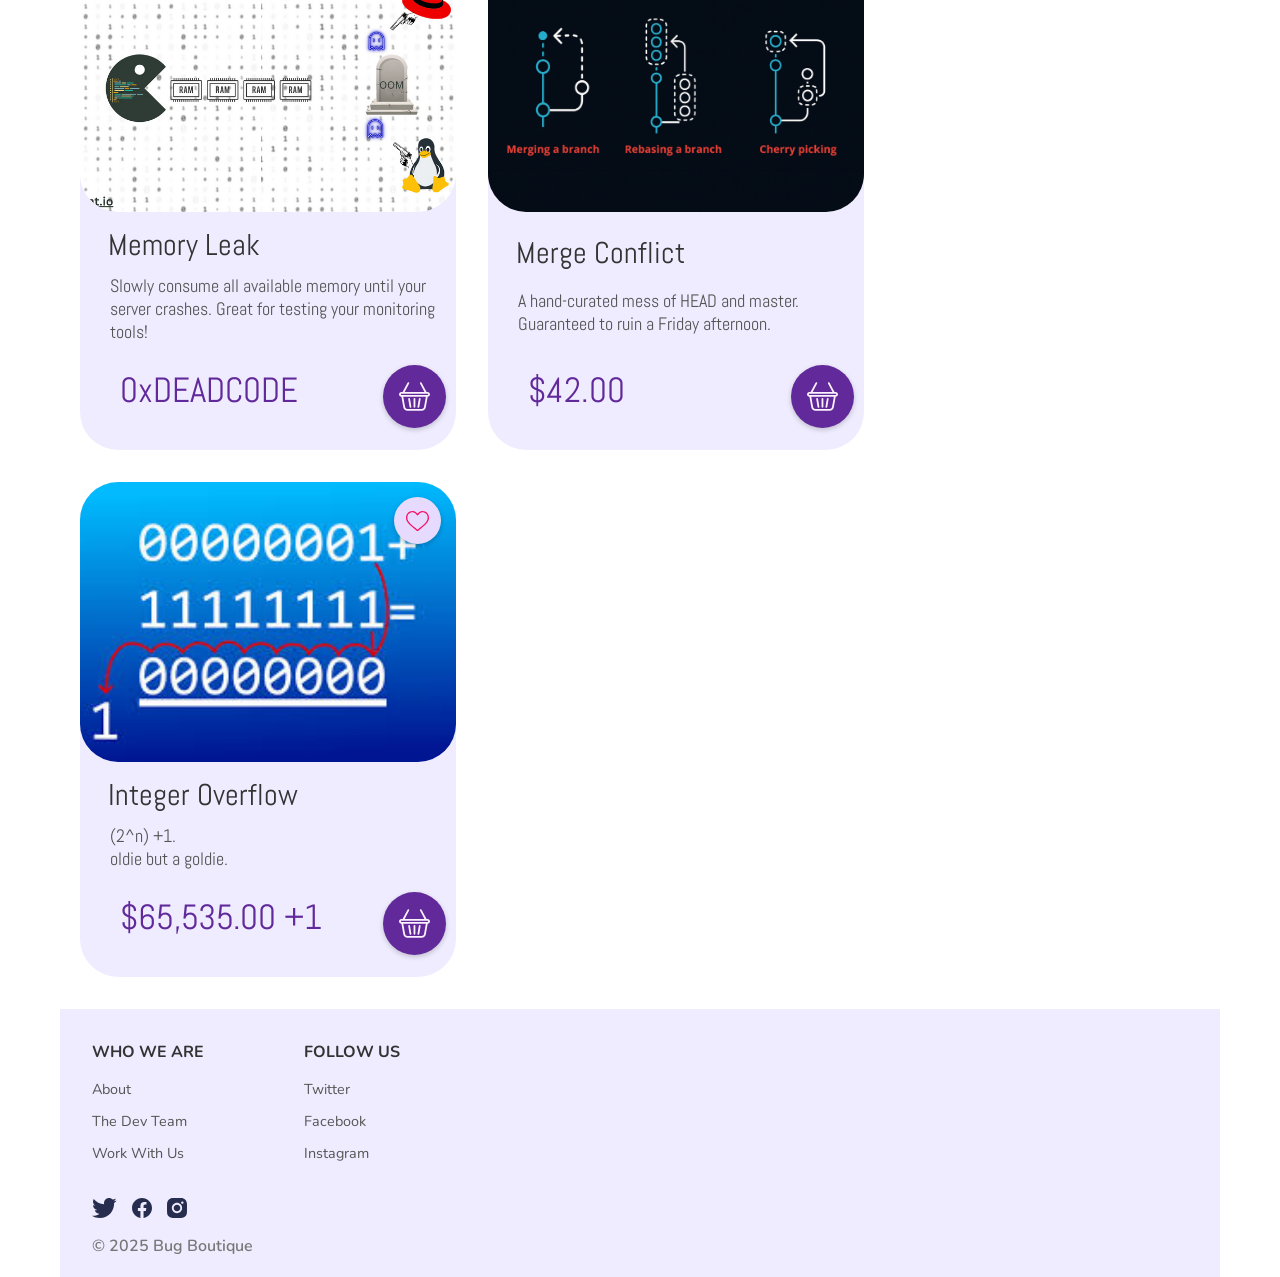
==== commit dd11e19e: "fixing css touchups" ====
--- a/index.html
+++ b/index.html
@@ -18,7 +18,7 @@
   </head>
   <body>
     <header>
-      <div class="wrapper header-container">
+      <div class="header-container" id="wrapper">
         <div class="logo">
           <img src="images/BugBoutiqueLogo.png" class="logo-icon" >
           <span class="logo-text">Bug Boutique</span>
@@ -36,7 +36,7 @@
     </header>
 
     <section class="hero-section">
-      <div class="hero-content">
+      <div class="hero-content" id ="wrapper">
         <h1>CRASH!</h1>
         <div class="p-container">
         <p>
@@ -49,7 +49,7 @@
     </section>
 
     
-    <div class="wrapper">
+    <div id="wrapper">
       <section class="about">
         <h2>About Our Artisanal Bugs</h2>
         <p>At the Bug Boutique, we believe that flawless code is just a lack of imagination. Why spend hours agonizing over unit tests and edge cases when you can deliberately inject premium chaos? We source only the finest, most unpredictable software anomalies from legacy codebases around the world, packaging them neatly for your daily stand-ups.<br><br></p>
--- a/style.css
+++ b/style.css
@@ -8,13 +8,16 @@
   min-height: 100vh;
   overflow-x: hidden;
 }
-
-.wrapper {
+/*wrapper exceptions*/
+
+
+#wrapper {
   max-width: 1200px;
   margin: 0 auto;
   padding: 0 20px;
   width: 100%;
 }
+
 .header-container {
   display: flex;
   justify-content: space-between;
@@ -110,19 +113,19 @@
   font-weight: 600;
 }
 
-.wrapper .about {
+#wrapper .about {
   padding: 20px 20px;
   font-family: "Rubik", sans-serif;
   /*color: #9b59b6;*/
   color: #333;
 }
 
-.wrapper .listOfBugs {
+#wrapper .listOfBugs {
     padding: 20px 0px 0px 20px;
   font-family: "Rubik", sans-serif;
 }
 
-.wrapper .listOfBugs h2 {
+#wrapper .listOfBugs h2 {
  font-family: Rubik;
 font-weight: 500;
 font-size: 40px;
@@ -132,11 +135,11 @@
 color: #612999;
 }
 
-.wrapper .listOfBugs ul {
+#wrapper .listOfBugs ul {
   list-style: none;
 }
 
-.wrapper .listOfBugs ul li {
+#wrapper .listOfBugs ul li {
   font-family: "Rubik", sans-serif;
   font-weight: 400;
   font-size: 24px;
@@ -146,7 +149,7 @@
   align-items: center;
 }
 
-.wrapper .listOfBugs ul li img {
+#wrapper .listOfBugs ul li img {
   width: 82px;
   height: 82px;
   padding: 20px;
@@ -181,9 +184,10 @@
 .cards {
   display: flex;
   flex-wrap: wrap;
-  gap: 20px;
+  gap: 32px;
   padding: 0 20px 32px 20px;
   margin-top: 40px;
+  justify-content: left;;
   height: auto; /*consider removing*/
 }
 
@@ -212,7 +216,7 @@
 
 
 .card {
-  flex: 1 1 280px;
+  flex: 0 0 calc(50% -16px);
   max-width: 376px;
   background-color: #EFECFF;
   border-radius: 38px;
@@ -229,7 +233,7 @@
   width: 100%;
   height: 280px;
   object-fit: cover;
-  background-color: #E6DBFE;
+  background-color: #EFECFF;
   /*padding : 4px;*/
   border-radius: 38px;
 
@@ -278,6 +282,7 @@
   font-size: 35px;
   font-family: "Abel", sans-serif;
   padding: 15px 0 28px 30px;
+  color: #612999;
 }
 
 .card-footer .cart-icon {
@@ -295,15 +300,14 @@
 
 /* --- FOOTER --- */
 footer {
-  padding: 40px 0 20px 0;
-  
+  padding: 32px 0 20px 32px;
   background-color: #EFECFF;
   font-family: "Nunito", sans-serif;
 }
 
 .footer-container {
-  display: flex;
-  flex-direction: column;
+  /*display: flex;
+  flex-direction: column;*/
   gap: 30px; 
 }
 
@@ -311,10 +315,11 @@
 .footer-columns {
   display: flex;
   gap: 100px; /* Big space between "Who We Are" and "Follow Us" */
+  margin: 0 0 24px 0;
 }
 
 .footer-col h4 {
-  margin-bottom: 15px;
+  margin: 0 0 15px 0;
   font-size: 1rem;
   color: #333;
   cursor: default;
